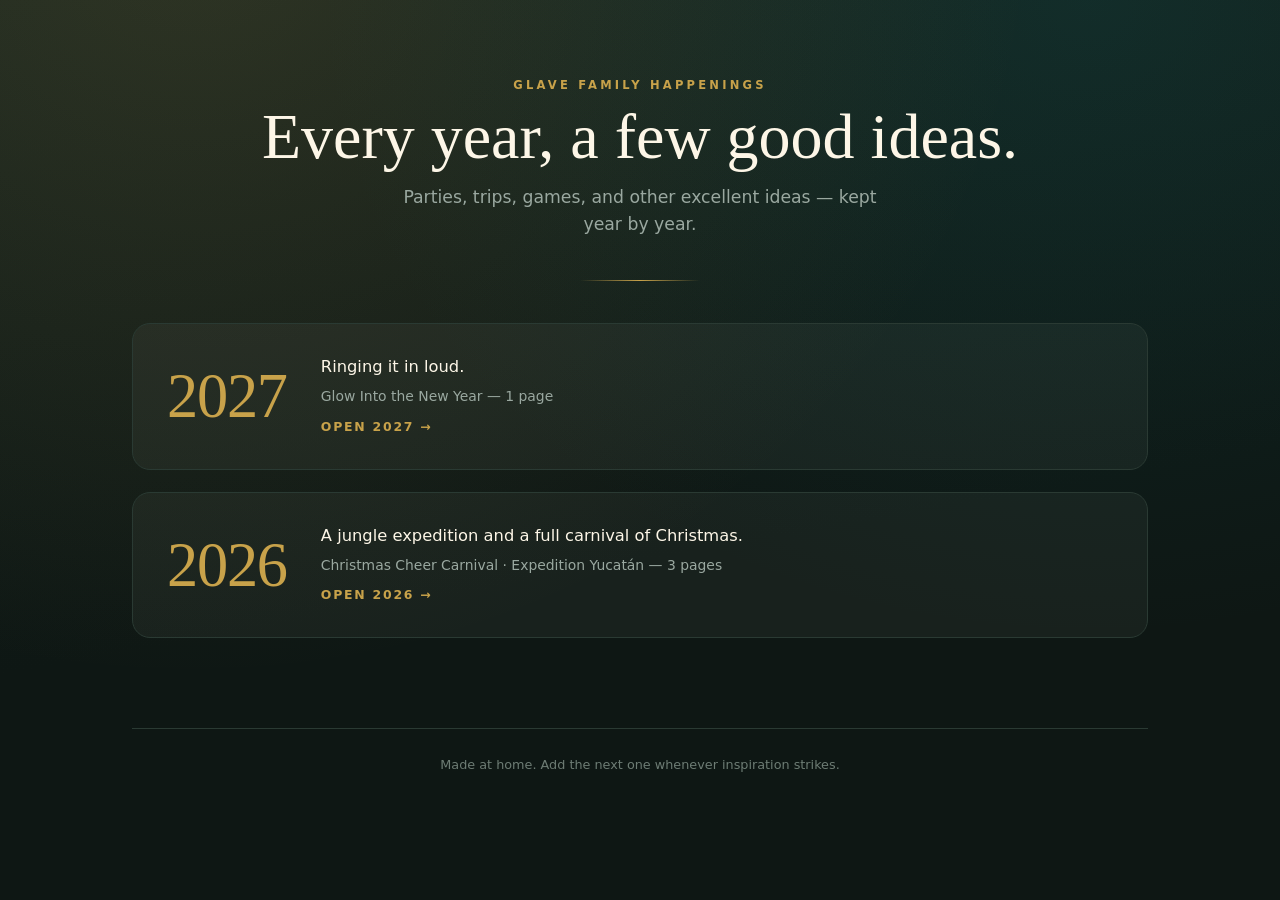
==== index.html @ 5594c5b8 "Set up the family happenings hub A year-by-year home for the activity pages we make. The front page " ====
<!doctype html>
<html lang="en">
<head>
<meta charset="utf-8">
<meta name="viewport" content="width=device-width, initial-scale=1, viewport-fit=cover">
<title>Glave Family Happenings</title>
<meta name="description" content="Parties, trips, games, and other excellent ideas — kept year by year.">
<meta name="theme-color" content="#0e1714">
<link rel="icon" href="data:image/svg+xml,%3Csvg xmlns='http://www.w3.org/2000/svg' viewBox='0 0 100 100'%3E%3Ctext y='.92em' font-size='92'%3E%F0%9F%8E%84%3C/text%3E%3C/svg%3E">
<link rel="stylesheet" href="assets/site.css">
</head>
<body>
<div class="wrap" data-site="home"></div>
<script src="data/content.js"></script>
<script src="assets/site.js"></script>
</body>
</html>
---- assets/site.css ----
/* Shared chrome for the hub and year pages. The activity pages keep their own
   styling — this only dresses the pages that list them. */

:root {
  --ink: #0e1714;
  --ink-2: #16231e;
  --paper: #fdf6e7;
  --paper-dim: #e8dcc4;
  --gold: #c8a24a;
  --muted: #9aa8a0;
  --rule: #2a3a33;
  --serif: Georgia, "Times New Roman", serif;
  --sans: ui-sans-serif, system-ui, -apple-system, "Segoe UI", Roboto, Helvetica, Arial, sans-serif;
}

* { box-sizing: border-box; }

body {
  margin: 0;
  min-height: 100vh;
  background:
    radial-gradient(ellipse at 15% -10%, rgba(200, 162, 74, .14), transparent 55%),
    radial-gradient(ellipse at 85% 0%, rgba(13, 116, 118, .16), transparent 50%),
    linear-gradient(170deg, var(--ink-2), var(--ink) 60%);
  background-attachment: fixed;
  color: var(--paper);
  font-family: var(--sans);
  line-height: 1.55;
  -webkit-text-size-adjust: 100%;
}

.wrap {
  width: min(1080px, 100%);
  margin: 0 auto;
  padding: clamp(28px, 6vw, 72px) clamp(18px, 4vw, 32px) 80px;
}

/* ---------------------------------------------------------------- masthead */

.masthead { text-align: center; }

.crest {
  display: inline-block;
  font-size: .72rem;
  font-weight: 700;
  letter-spacing: .28em;
  text-transform: uppercase;
  color: var(--gold);
  padding-bottom: .5rem;
}

.masthead h1 {
  font-family: var(--serif);
  font-weight: 400;
  font-size: clamp(2.2rem, 7vw, 4rem);
  line-height: 1.05;
  margin: 0;
  color: var(--paper);
}

.masthead .tagline {
  margin: .9rem auto 0;
  max-width: 46ch;
  color: var(--muted);
  font-size: clamp(.95rem, 2.4vw, 1.08rem);
}

.rule {
  width: 120px;
  height: 1px;
  margin: clamp(26px, 5vw, 42px) auto;
  background: linear-gradient(90deg, transparent, var(--gold), transparent);
}

/* ------------------------------------------------------------- year blocks */

.years { display: grid; gap: clamp(16px, 3vw, 22px); }

.year-card {
  display: grid;
  grid-template-columns: auto 1fr;
  align-items: center;
  gap: clamp(18px, 4vw, 34px);
  padding: clamp(20px, 4vw, 30px) clamp(20px, 4vw, 34px);
  background: rgba(253, 246, 231, .045);
  border: 1px solid var(--rule);
  border-radius: 18px;
  color: inherit;
  text-decoration: none;
  transition: background .18s ease, border-color .18s ease, transform .18s ease;
}

.year-card:hover,
.year-card:focus-visible {
  background: rgba(253, 246, 231, .085);
  border-color: var(--gold);
  transform: translateY(-2px);
  outline: none;
}

.year-card .numeral {
  font-family: var(--serif);
  font-size: clamp(2.4rem, 9vw, 3.9rem);
  line-height: 1;
  color: var(--gold);
  letter-spacing: -.02em;
}

.year-card .blurb { margin: 0 0 .45rem; font-size: 1.02rem; }

.year-card .contents {
  margin: 0;
  color: var(--muted);
  font-size: .87rem;
}

.year-card .go {
  display: inline-block;
  margin-top: .55rem;
  font-size: .78rem;
  font-weight: 700;
  letter-spacing: .14em;
  text-transform: uppercase;
  color: var(--gold);
}

/* --------------------------------------------------------- year page: back */

.backlink {
  display: inline-block;
  margin-bottom: 1.4rem;
  color: var(--muted);
  text-decoration: none;
  font-size: .84rem;
  font-weight: 600;
  letter-spacing: .06em;
}

.backlink:hover, .backlink:focus-visible { color: var(--gold); }

.masthead h1.year-title {
  font-family: var(--serif);
  font-weight: 400;
  font-size: clamp(2.6rem, 11vw, 5rem);
  line-height: 1;
  margin: 0;
  color: var(--paper);
}

/* ---------------------------------------------------------------- an event */

.event { margin-top: clamp(34px, 6vw, 56px); }

.event-head {
  display: flex;
  align-items: baseline;
  flex-wrap: wrap;
  gap: .5rem .9rem;
  padding-bottom: .7rem;
  border-bottom: 1px solid var(--rule);
}

.event-head h3 {
  font-family: var(--serif);
  font-weight: 400;
  font-size: clamp(1.45rem, 4.4vw, 2rem);
  margin: 0;
  color: var(--paper);
}

.event-head .when {
  font-size: .76rem;
  font-weight: 700;
  letter-spacing: .12em;
  text-transform: uppercase;
  color: var(--accent, var(--gold));
  background: color-mix(in srgb, var(--accent, #c8a24a) 18%, transparent);
  border: 1px solid color-mix(in srgb, var(--accent, #c8a24a) 45%, transparent);
  padding: .26rem .6rem;
  border-radius: 999px;
  white-space: nowrap;
}

.event-blurb {
  margin: .8rem 0 0;
  color: var(--muted);
  max-width: 58ch;
}

/* ------------------------------------------------------------ page tiles */

.pages {
  display: grid;
  grid-template-columns: repeat(auto-fit, minmax(min(100%, 270px), 1fr));
  gap: clamp(12px, 2.4vw, 18px);
  margin-top: clamp(16px, 3vw, 22px);
}

.page-card {
  position: relative;
  display: flex;
  flex-direction: column;
  padding: clamp(18px, 3.4vw, 24px);
  background: var(--paper);
  color: #24312b;
  border-radius: 16px;
  text-decoration: none;
  overflow: hidden;
  box-shadow: 0 14px 34px rgba(0, 0, 0, .3);
  transition: transform .18s ease, box-shadow .18s ease;
}

.page-card::before {
  content: "";
  position: absolute;
  inset: 0 0 auto 0;
  height: 5px;
  background: var(--accent, var(--gold));
}

.page-card:hover,
.page-card:focus-visible {
  transform: translateY(-3px);
  box-shadow: 0 20px 44px rgba(0, 0, 0, .38);
  outline: none;
}

.page-card .icon { font-size: 1.75rem; line-height: 1; margin: .35rem 0 .6rem; }

.page-card h4 {
  font-family: var(--serif);
  font-weight: 400;
  font-size: 1.28rem;
  margin: 0 0 .45rem;
  color: #1a2621;
}

.page-card p {
  margin: 0;
  font-size: .9rem;
  line-height: 1.5;
  color: #55635b;
}

.page-card .open {
  margin-top: 1rem;
  font-size: .74rem;
  font-weight: 800;
  letter-spacing: .14em;
  text-transform: uppercase;
  color: var(--accent, #a8181d);
}

/* ---------------------------------------------------------------- footer */

.foot {
  margin-top: clamp(50px, 9vw, 90px);
  padding-top: 1.6rem;
  border-top: 1px solid var(--rule);
  text-align: center;
  color: #6d7c74;
  font-size: .8rem;
}

.empty {
  margin-top: 2rem;
  padding: 2rem;
  border: 1px dashed var(--rule);
  border-radius: 16px;
  text-align: center;
  color: var(--muted);
}

@media (prefers-reduced-motion: reduce) {
  * { transition: none !important; }
}
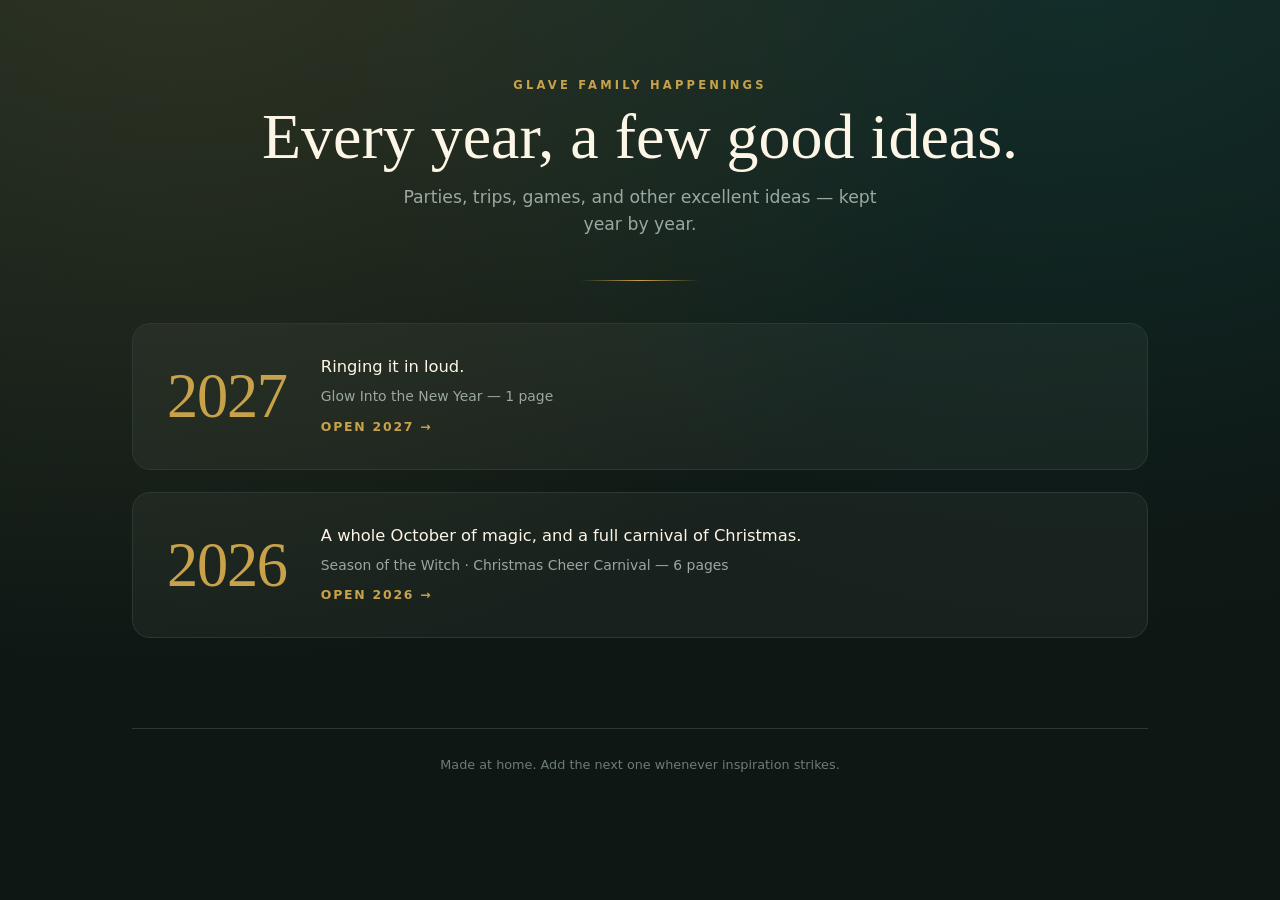
==== commit ecbc01b6: "Keep the site out of search results robots.txt asks crawlers off entirely, and every page now carrie" ====
--- a/index.html
+++ b/index.html
@@ -2,6 +2,7 @@
 <html lang="en">
 <head>
 <meta charset="utf-8">
+<meta name="robots" content="noindex, nofollow">
 <meta name="viewport" content="width=device-width, initial-scale=1, viewport-fit=cover">
 <title>Glave Family Happenings</title>
 <meta name="description" content="Parties, trips, games, and other excellent ideas — kept year by year.">
